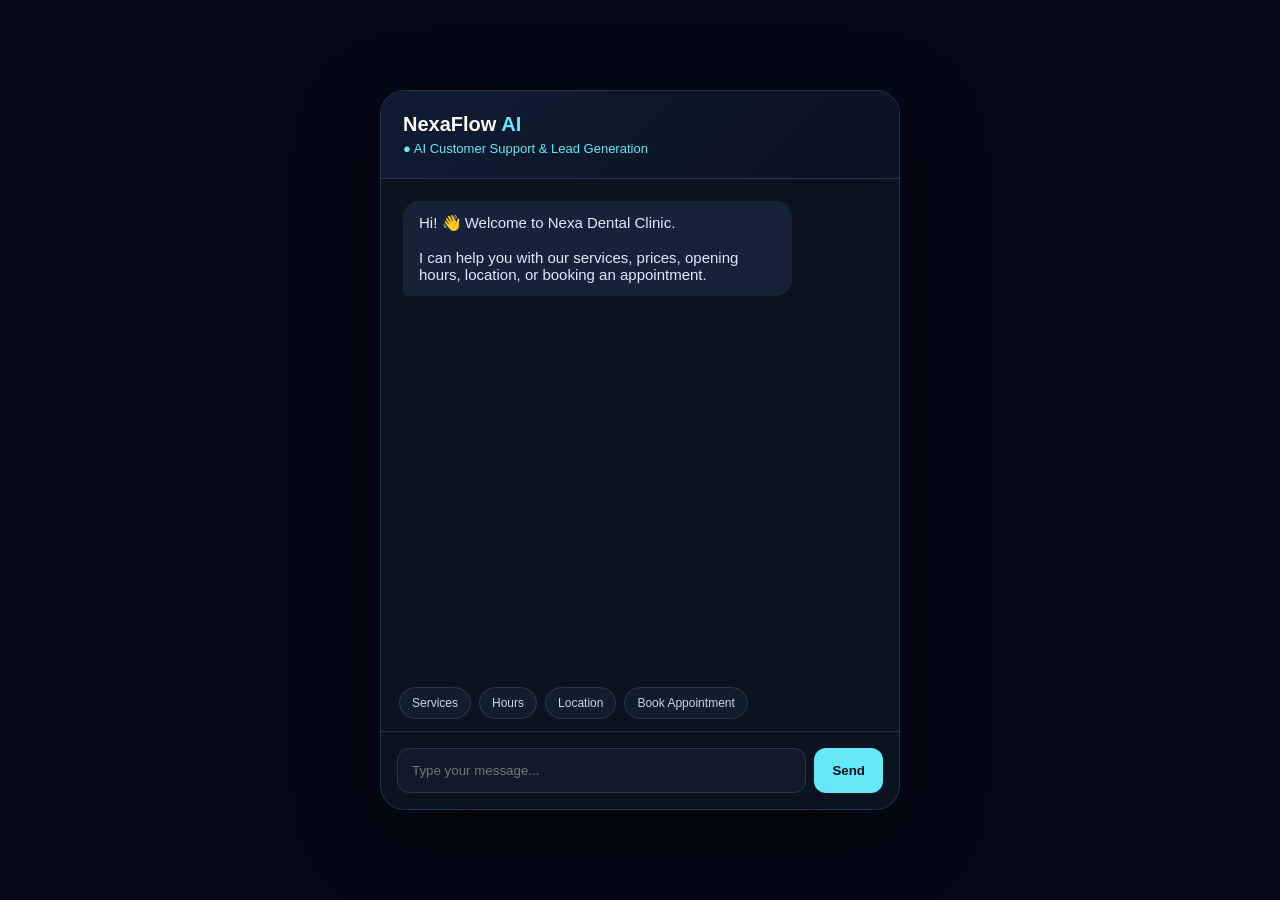
==== agent.html @ c8d6173e "Update agent.html" ====
<!DOCTYPE html>
<html lang="en">
<head>
<meta charset="UTF-8">
<meta name="viewport" content="width=device-width, initial-scale=1.0">
<title>NexaFlow AI Agent</title>
<style>
*{box-sizing:border-box}
body{
margin:0;
font-family:Arial,sans-serif;
background:#050816;
color:#fff;
min-height:100vh;
display:flex;
justify-content:center;
align-items:center;
padding:20px;
}
.chat{
width:100%;
max-width:520px;
height:720px;
background:#0b1220;
border:1px solid #243449;
border-radius:24px;
display:flex;
flex-direction:column;
overflow:hidden;
box-shadow:0 25px 80px rgba(0,0,0,.45);
}
.header{
padding:22px;
background:linear-gradient(135deg,#0f1b30,#0b1425);
border-bottom:1px solid #243449;
}
.brand{font-size:20px;font-weight:800}
.brand span{color:#67e8f9}
.status{font-size:13px;color:#67e8f9;margin-top:5px}
.messages{
flex:1;
padding:22px;
overflow-y:auto;
}
.msg{
max-width:82%;
padding:13px 16px;
border-radius:16px;
margin-bottom:12px;
font-size:15px;
}
.bot{
background:#162235;
color:#dbeafe;
border-bottom-left-radius:5px;
}
.user{
background:linear-gradient(135deg,#0891b2,#2563eb);
margin-left:auto;
border-bottom-right-radius:5px;
}
.quick{
display:flex;
gap:8px;
padding:0 18px 12px;
flex-wrap:wrap;
}
.quick button{
background:#111c2d;
color:#cbd5e1;
border:1px solid #29384d;
border-radius:20px;
padding:8px 12px;
font-size:12px;
}
.input-area{
display:flex;
gap:8px;
padding:16px;
border-top:1px solid #243449;
}
input{
flex:1;
background:#111a2a;
border:1px solid #29384d;
color:#fff;
border-radius:12px;
padding:14px;
outline:none;
}
.send{
border:0;
border-radius:12px;
padding:0 18px;
background:#67e8f9;
color:#041018;
font-weight:800;
}
.lead{
display:none;
padding:18px;
border-top:1px solid #243449;
background:#0e1828;
}
.lead h3{margin:0 0 12px}
.lead input{
width:100%;
margin-bottom:9px;
display:block;
}
.lead button{
width:100%;
padding:12px;
border:0;
border-radius:10px;
background:#67e8f9;
font-weight:800;
}
</style>
</head>

<body>

<div class="chat">

<div class="header">
<div class="brand">NexaFlow <span>AI</span></div>
<div class="status">● AI Customer Support & Lead Generation</div>
</div>

<div class="messages" id="messages">
<div class="msg bot">
Hi! 👋 Welcome to Nexa Dental Clinic.<br><br>
I can help you with our services, prices, opening hours, location, or booking an appointment.
</div>
</div>

<div class="quick">
<button onclick="quick('What services do you offer?')">Services</button>
<button onclick="quick('What are your opening hours?')">Hours</button>
<button onclick="quick('Where are you located?')">Location</button>
<button onclick="quick('I want to book an appointment')">Book Appointment</button>
</div>

<div class="input-area">
<input id="input" placeholder="Type your message..." onkeydown="if(event.key==='Enter')send()">
<button class="send" onclick="send()">Send</button>
</div>

<div class="lead" id="lead">
<h3>Book Your Appointment</h3>
<input id="name" placeholder="Full Name">
<input id="time" placeholder="Preferred Appointment Time"> 
<input id="phone" type="tel" placeholder="WhatsApp / Phone Number">
<button onclick="submitLead()">Submit Request</button>
</div>

</div>

<script>
const messages=document.getElementById("messages");

function add(text,type){
const div=document.createElement("div");
div.className="msg "+type;
div.innerHTML=text;
messages.appendChild(div);
messages.scrollTop=messages.scrollHeight;
}

function quick(text){
document.getElementById("input").value=text;
send();
}

function send(){
const input=document.getElementById("input");
const text=input.value.trim();
if(!text)return;

add(text,"user");
input.value="";

setTimeout(()=>{
let t=text.toLowerCase();
let reply="Thanks for contacting Nexa Dental Clinic. I can help with services, opening hours, location, or appointments.";

if(t.includes("service")||t.includes("offer")){
reply="We offer:<br>• Dental Checkup<br>• Cleaning<br>• Fillings<br>• Teeth Whitening";
}
else if(t.includes("hour")||t.includes("open")){
reply="We are open daily from <b>10:00 AM to 10:00 PM</b>.";
}
else if(t.includes("location")||t.includes("where")){
reply="We are located in <b>Karachi, Pakistan</b>.";
}
else if(t.includes("book")||t.includes("appointment")||t.includes("cleaning")||t.includes("whitening")||t.includes("filling")){
reply="Absolutely! I can help you book an appointment. Please enter your details below.";
document.getElementById("lead").style.display="block";
}

add(reply,"bot");
},500);
}

function submitLead(){
const name=document.getElementById("name").value.trim();
const phone=document.getElementById("phone").value.trim();
const time=document.getElementById("time").value.trim();

if(!name||!phone||!time){
alert("Please complete all fields.");
return;
}

const message =
"New Appointment Lead - Nexa Dental Clinic%0A%0A" +
"Name: " + encodeURIComponent(name) + "%0A" +
"Phone: " + encodeURIComponent(phone) + "%0A" +
"Preferred Time: " + encodeURIComponent(time);

add("Thank you, <b>"+name+"</b>! Your appointment request is ready to send to our team.","bot");

document.getElementById("lead").innerHTML =
"<h3>Lead Ready ✅</h3>" +
"<p style='color:#94a3b8;margin-bottom:12px'>Tap below to send this lead via WhatsApp.</p>" +
"<a href='https://wa.me/?text="+message+"' target='_blank' style='display:block;text-align:center;padding:13px;background:#67e8f9;color:#041018;border-radius:10px;text-decoration:none;font-weight:800'>Send Lead on WhatsApp →</a>";
}
</script>

</body>
</html>
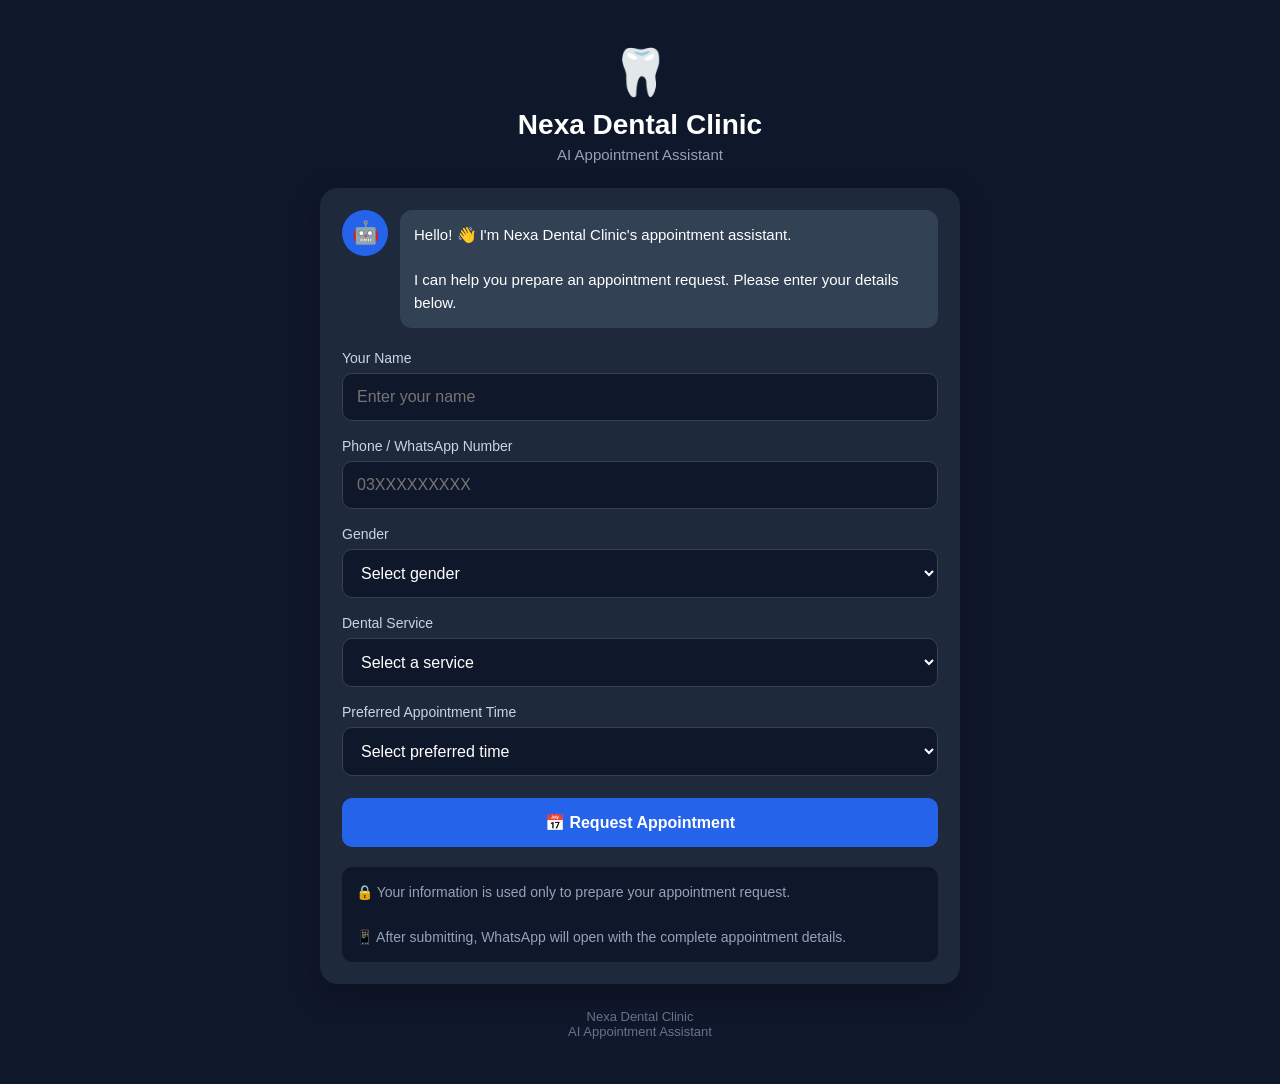
==== commit 61341586: "Update agent.html" ====
--- a/agent.html
+++ b/agent.html
@@ -1,232 +1,609 @@
 <!DOCTYPE html>
 <html lang="en">
 <head>
+
 <meta charset="UTF-8">
-<meta name="viewport" content="width=device-width, initial-scale=1.0">
-<title>NexaFlow AI Agent</title>
+
+<meta name="viewport"
+      content="width=device-width, initial-scale=1.0">
+
+<title>Nexa Dental Clinic - Appointment Agent</title>
+
 <style>
-*{box-sizing:border-box}
-body{
-margin:0;
-font-family:Arial,sans-serif;
-background:#050816;
-color:#fff;
-min-height:100vh;
-display:flex;
-justify-content:center;
-align-items:center;
-padding:20px;
-}
-.chat{
-width:100%;
-max-width:520px;
-height:720px;
-background:#0b1220;
-border:1px solid #243449;
-border-radius:24px;
-display:flex;
-flex-direction:column;
-overflow:hidden;
-box-shadow:0 25px 80px rgba(0,0,0,.45);
-}
-.header{
-padding:22px;
-background:linear-gradient(135deg,#0f1b30,#0b1425);
-border-bottom:1px solid #243449;
-}
-.brand{font-size:20px;font-weight:800}
-.brand span{color:#67e8f9}
-.status{font-size:13px;color:#67e8f9;margin-top:5px}
-.messages{
-flex:1;
-padding:22px;
-overflow-y:auto;
-}
-.msg{
-max-width:82%;
-padding:13px 16px;
-border-radius:16px;
-margin-bottom:12px;
-font-size:15px;
-}
-.bot{
-background:#162235;
-color:#dbeafe;
-border-bottom-left-radius:5px;
-}
-.user{
-background:linear-gradient(135deg,#0891b2,#2563eb);
-margin-left:auto;
-border-bottom-right-radius:5px;
-}
-.quick{
-display:flex;
-gap:8px;
-padding:0 18px 12px;
-flex-wrap:wrap;
-}
-.quick button{
-background:#111c2d;
-color:#cbd5e1;
-border:1px solid #29384d;
-border-radius:20px;
-padding:8px 12px;
-font-size:12px;
-}
-.input-area{
-display:flex;
-gap:8px;
-padding:16px;
-border-top:1px solid #243449;
-}
-input{
-flex:1;
-background:#111a2a;
-border:1px solid #29384d;
-color:#fff;
-border-radius:12px;
-padding:14px;
-outline:none;
-}
-.send{
-border:0;
-border-radius:12px;
-padding:0 18px;
-background:#67e8f9;
-color:#041018;
-font-weight:800;
-}
-.lead{
-display:none;
-padding:18px;
-border-top:1px solid #243449;
-background:#0e1828;
-}
-.lead h3{margin:0 0 12px}
-.lead input{
-width:100%;
-margin-bottom:9px;
-display:block;
-}
-.lead button{
-width:100%;
-padding:12px;
-border:0;
-border-radius:10px;
-background:#67e8f9;
-font-weight:800;
-}
+
+* {
+    box-sizing: border-box;
+}
+
+body {
+    margin: 0;
+    font-family: Arial, Helvetica, sans-serif;
+    background: #0f172a;
+    color: #ffffff;
+}
+
+.container {
+    width: 100%;
+    max-width: 680px;
+    margin: auto;
+    padding: 20px;
+}
+
+/* HEADER */
+
+.header {
+    text-align: center;
+    padding: 25px 10px;
+}
+
+.logo {
+    font-size: 46px;
+}
+
+.header h1 {
+    margin: 10px 0 5px;
+    font-size: 28px;
+}
+
+.subtitle {
+    color: #94a3b8;
+    font-size: 15px;
+}
+
+/* MAIN CARD */
+
+.card {
+    background: #1e293b;
+    border-radius: 18px;
+    padding: 22px;
+    box-shadow: 0 10px 30px rgba(0,0,0,0.25);
+}
+
+/* BOT */
+
+.bot {
+    display: flex;
+    gap: 12px;
+    margin-bottom: 22px;
+}
+
+.bot-icon {
+    width: 46px;
+    height: 46px;
+    min-width: 46px;
+    border-radius: 50%;
+    background: #2563eb;
+    display: flex;
+    align-items: center;
+    justify-content: center;
+    font-size: 22px;
+}
+
+.bot-message {
+    background: #334155;
+    padding: 14px;
+    border-radius: 12px;
+    line-height: 1.5;
+    font-size: 15px;
+}
+
+/* FORM */
+
+label {
+    display: block;
+    margin-top: 17px;
+    margin-bottom: 7px;
+    color: #cbd5e1;
+    font-size: 14px;
+}
+
+input,
+select {
+    width: 100%;
+    padding: 14px;
+    border: 1px solid #334155;
+    border-radius: 10px;
+    background: #0f172a;
+    color: #ffffff;
+    font-size: 16px;
+    outline: none;
+}
+
+input:focus,
+select:focus {
+    border-color: #2563eb;
+}
+
+/* SUBMIT BUTTON */
+
+button {
+    width: 100%;
+    margin-top: 22px;
+    padding: 15px;
+    border: none;
+    border-radius: 10px;
+    background: #2563eb;
+    color: white;
+    font-size: 16px;
+    font-weight: bold;
+    cursor: pointer;
+}
+
+button:hover {
+    opacity: 0.9;
+}
+
+/* RED ERROR PORTION */
+
+.error-box {
+    display: none;
+    margin-top: 15px;
+    padding: 14px;
+    border-radius: 10px;
+    background: #7f1d1d;
+    border: 1px solid #ef4444;
+    color: #fecaca;
+    font-size: 14px;
+    line-height: 1.5;
+}
+
+/* SUCCESS */
+
+.success {
+    display: none;
+    margin-top: 20px;
+    padding: 18px;
+    border-radius: 12px;
+    background: #064e3b;
+    border: 1px solid #10b981;
+}
+
+.success h3 {
+    margin-top: 0;
+}
+
+/* WHATSAPP */
+
+.whatsapp {
+    display: block;
+    text-align: center;
+    margin-top: 15px;
+    padding: 15px;
+    border-radius: 10px;
+    background: #25D366;
+    color: white;
+    text-decoration: none;
+    font-weight: bold;
+}
+
+.whatsapp:hover {
+    opacity: 0.9;
+}
+
+/* INFO */
+
+.info {
+    margin-top: 20px;
+    padding: 14px;
+    border-radius: 10px;
+    background: #0f172a;
+    color: #94a3b8;
+    font-size: 14px;
+    line-height: 1.6;
+}
+
+/* FOOTER */
+
+.footer {
+    text-align: center;
+    color: #64748b;
+    font-size: 13px;
+    padding: 25px 0;
+}
+
 </style>
+
 </head>
 
+
 <body>
 
-<div class="chat">
-
-<div class="header">
-<div class="brand">NexaFlow <span>AI</span></div>
-<div class="status">● AI Customer Support & Lead Generation</div>
+
+<div class="container">
+
+
+    <!-- HEADER -->
+
+    <div class="header">
+
+        <div class="logo">
+            🦷
+        </div>
+
+        <h1>
+            Nexa Dental Clinic
+        </h1>
+
+        <div class="subtitle">
+            AI Appointment Assistant
+        </div>
+
+    </div>
+
+
+    <!-- MAIN CARD -->
+
+    <div class="card">
+
+
+        <!-- AI MESSAGE -->
+
+        <div class="bot">
+
+            <div class="bot-icon">
+                🤖
+            </div>
+
+            <div class="bot-message">
+
+                Hello! 👋 I'm Nexa Dental Clinic's
+                appointment assistant.
+
+                <br><br>
+
+                I can help you prepare an appointment
+                request. Please enter your details below.
+
+            </div>
+
+        </div>
+
+
+        <!-- NAME -->
+
+        <label for="name">
+            Your Name
+        </label>
+
+        <input
+            id="name"
+            type="text"
+            placeholder="Enter your name"
+        >
+
+
+        <!-- PHONE -->
+
+        <label for="phone">
+            Phone / WhatsApp Number
+        </label>
+
+        <input
+            id="phone"
+            type="tel"
+            placeholder="03XXXXXXXXX"
+        >
+
+
+        <!-- GENDER -->
+
+        <label for="gender">
+            Gender
+        </label>
+
+        <select id="gender">
+
+            <option value="">
+                Select gender
+            </option>
+
+            <option value="Male">
+                Male
+            </option>
+
+            <option value="Female">
+                Female
+            </option>
+
+            <option value="Prefer not to say">
+                Prefer not to say
+            </option>
+
+        </select>
+
+
+        <!-- SERVICE -->
+
+        <label for="service">
+            Dental Service
+        </label>
+
+        <select id="service">
+
+            <option value="">
+                Select a service
+            </option>
+
+            <option value="Dental Checkup">
+                Dental Checkup
+            </option>
+
+            <option value="Teeth Cleaning">
+                Teeth Cleaning
+            </option>
+
+            <option value="Tooth Pain">
+                Tooth Pain
+            </option>
+
+            <option value="Dental Filling">
+                Dental Filling
+            </option>
+
+            <option value="Root Canal">
+                Root Canal
+            </option>
+
+            <option value="Teeth Whitening">
+                Teeth Whitening
+            </option>
+
+            <option value="Other">
+                Other
+            </option>
+
+        </select>
+
+
+        <!-- TIME -->
+
+        <label for="time">
+            Preferred Appointment Time
+        </label>
+
+        <select id="time">
+
+            <option value="">
+                Select preferred time
+            </option>
+
+            <option value="Morning">
+                Morning
+            </option>
+
+            <option value="Afternoon">
+                Afternoon
+            </option>
+
+            <option value="Evening">
+                Evening
+            </option>
+
+        </select>
+
+
+        <!-- SUBMIT -->
+
+        <button onclick="submitLead()">
+
+            📅 Request Appointment
+
+        </button>
+
+
+        <!-- RED ERROR -->
+
+        <div id="errorBox" class="error-box">
+
+            ⚠️ Please complete all required fields
+            before submitting your appointment request.
+
+        </div>
+
+
+        <!-- SUCCESS -->
+
+        <div id="lead" class="success">
+
+        </div>
+
+
+        <!-- INFO -->
+
+        <div class="info">
+
+            🔒 Your information is used only to prepare
+            your appointment request.
+
+            <br><br>
+
+            📱 After submitting, WhatsApp will open
+            with the complete appointment details.
+
+        </div>
+
+
+    </div>
+
+
+    <!-- FOOTER -->
+
+    <div class="footer">
+
+        Nexa Dental Clinic
+        <br>
+        AI Appointment Assistant
+
+    </div>
+
+
 </div>
 
-<div class="messages" id="messages">
-<div class="msg bot">
-Hi! 👋 Welcome to Nexa Dental Clinic.<br><br>
-I can help you with our services, prices, opening hours, location, or booking an appointment.
-</div>
-</div>
-
-<div class="quick">
-<button onclick="quick('What services do you offer?')">Services</button>
-<button onclick="quick('What are your opening hours?')">Hours</button>
-<button onclick="quick('Where are you located?')">Location</button>
-<button onclick="quick('I want to book an appointment')">Book Appointment</button>
-</div>
-
-<div class="input-area">
-<input id="input" placeholder="Type your message..." onkeydown="if(event.key==='Enter')send()">
-<button class="send" onclick="send()">Send</button>
-</div>
-
-<div class="lead" id="lead">
-<h3>Book Your Appointment</h3>
-<input id="name" placeholder="Full Name">
-<input id="time" placeholder="Preferred Appointment Time"> 
-<input id="phone" type="tel" placeholder="WhatsApp / Phone Number">
-<button onclick="submitLead()">Submit Request</button>
-</div>
-
-</div>
+
 
 <script>
-const messages=document.getElementById("messages");
-
-function add(text,type){
-const div=document.createElement("div");
-div.className="msg "+type;
-div.innerHTML=text;
-messages.appendChild(div);
-messages.scrollTop=messages.scrollHeight;
-}
-
-function quick(text){
-document.getElementById("input").value=text;
-send();
-}
-
-function send(){
-const input=document.getElementById("input");
-const text=input.value.trim();
-if(!text)return;
-
-add(text,"user");
-input.value="";
-
-setTimeout(()=>{
-let t=text.toLowerCase();
-let reply="Thanks for contacting Nexa Dental Clinic. I can help with services, opening hours, location, or appointments.";
-
-if(t.includes("service")||t.includes("offer")){
-reply="We offer:<br>• Dental Checkup<br>• Cleaning<br>• Fillings<br>• Teeth Whitening";
-}
-else if(t.includes("hour")||t.includes("open")){
-reply="We are open daily from <b>10:00 AM to 10:00 PM</b>.";
-}
-else if(t.includes("location")||t.includes("where")){
-reply="We are located in <b>Karachi, Pakistan</b>.";
-}
-else if(t.includes("book")||t.includes("appointment")||t.includes("cleaning")||t.includes("whitening")||t.includes("filling")){
-reply="Absolutely! I can help you book an appointment. Please enter your details below.";
-document.getElementById("lead").style.display="block";
-}
-
-add(reply,"bot");
-},500);
-}
-
-function submitLead(){
-const name=document.getElementById("name").value.trim();
-const phone=document.getElementById("phone").value.trim();
-const time=document.getElementById("time").value.trim();
-
-if(!name||!phone||!time){
-alert("Please complete all fields.");
-return;
-}
-
-const message =
-"New Appointment Lead - Nexa Dental Clinic%0A%0A" +
-"Name: " + encodeURIComponent(name) + "%0A" +
-"Phone: " + encodeURIComponent(phone) + "%0A" +
-"Preferred Time: " + encodeURIComponent(time);
-
-add("Thank you, <b>"+name+"</b>! Your appointment request is ready to send to our team.","bot");
-
-document.getElementById("lead").innerHTML =
-"<h3>Lead Ready ✅</h3>" +
-"<p style='color:#94a3b8;margin-bottom:12px'>Tap below to send this lead via WhatsApp.</p>" +
-"<a href='https://wa.me/?text="+message+"' target='_blank' style='display:block;text-align:center;padding:13px;background:#67e8f9;color:#041018;border-radius:10px;text-decoration:none;font-weight:800'>Send Lead on WhatsApp →</a>";
-}
+
+
+/* =========================================
+   NEXA DENTAL CLINIC APPOINTMENT AGENT
+   ========================================= */
+
+
+/* WhatsApp destination number */
+
+const WHATSAPP_NUMBER = "923346601267";
+
+
+/* =========================================
+   SUBMIT APPOINTMENT
+   ========================================= */
+
+function submitLead() {
+
+
+    /* Get form values */
+
+    const name =
+        document.getElementById("name").value.trim();
+
+
+    const phone =
+        document.getElementById("phone").value.trim();
+
+
+    const gender =
+        document.getElementById("gender").value;
+
+
+    const service =
+        document.getElementById("service").value;
+
+
+    const time =
+        document.getElementById("time").value;
+
+
+    /* Get message boxes */
+
+    const errorBox =
+        document.getElementById("errorBox");
+
+
+    const lead =
+        document.getElementById("lead");
+
+
+    /* Hide previous messages */
+
+    errorBox.style.display = "none";
+
+    lead.style.display = "none";
+
+
+    /* =====================================
+       VALIDATION
+       ===================================== */
+
+    if (
+        name === "" ||
+        phone === "" ||
+        gender === "" ||
+        service === "" ||
+        time === ""
+    ) {
+
+        errorBox.style.display = "block";
+
+        return;
+
+    }
+
+
+    /* =====================================
+       CREATE WHATSAPP MESSAGE
+       ===================================== */
+
+    const message =
+`New Appointment Lead - Nexa Dental Clinic
+
+Name: ${name}
+
+Phone: ${phone}
+
+Gender: ${gender}
+
+Dental Service: ${service}
+
+Preferred Time: ${time}
+
+Please contact the patient to confirm the appointment.`;
+
+
+    /* =====================================
+       CREATE WHATSAPP URL
+       ===================================== */
+
+    const whatsappURL =
+        "https://wa.me/" +
+        WHATSAPP_NUMBER +
+        "?text=" +
+        encodeURIComponent(message);
+
+
+    /* =====================================
+       SHOW SUCCESS
+       ===================================== */
+
+    lead.style.display = "block";
+
+
+    lead.innerHTML =
+
+        "<h3>Lead Ready ✅</h3>" +
+
+        "<p>" +
+        "Thank you, <strong>" +
+        escapeHTML(name) +
+        "</strong>!" +
+        "</p>" +
+
+        "<p>" +
+        "Your appointment request has been prepared." +
+        "</p>" +
+
+        "<a " +
+        "class='whatsapp' " +
+        "href='" +
+        whatsappURL +
+        "' " +
+        "target='_blank'>" +
+
+        "💬 Send Appointment on WhatsApp" +
+
+        "</a>";
+
+}
+
+
+/* =========================================
+   SECURITY HELPER
+   ========================================= */
+
+function escapeHTML(text) {
+
+    const div =
+        document.createElement("div");
+
+    div.textContent = text;
+
+    return div.innerHTML;
+
+}
+
+
 </script>
 
+
 </body>
+
 </html>
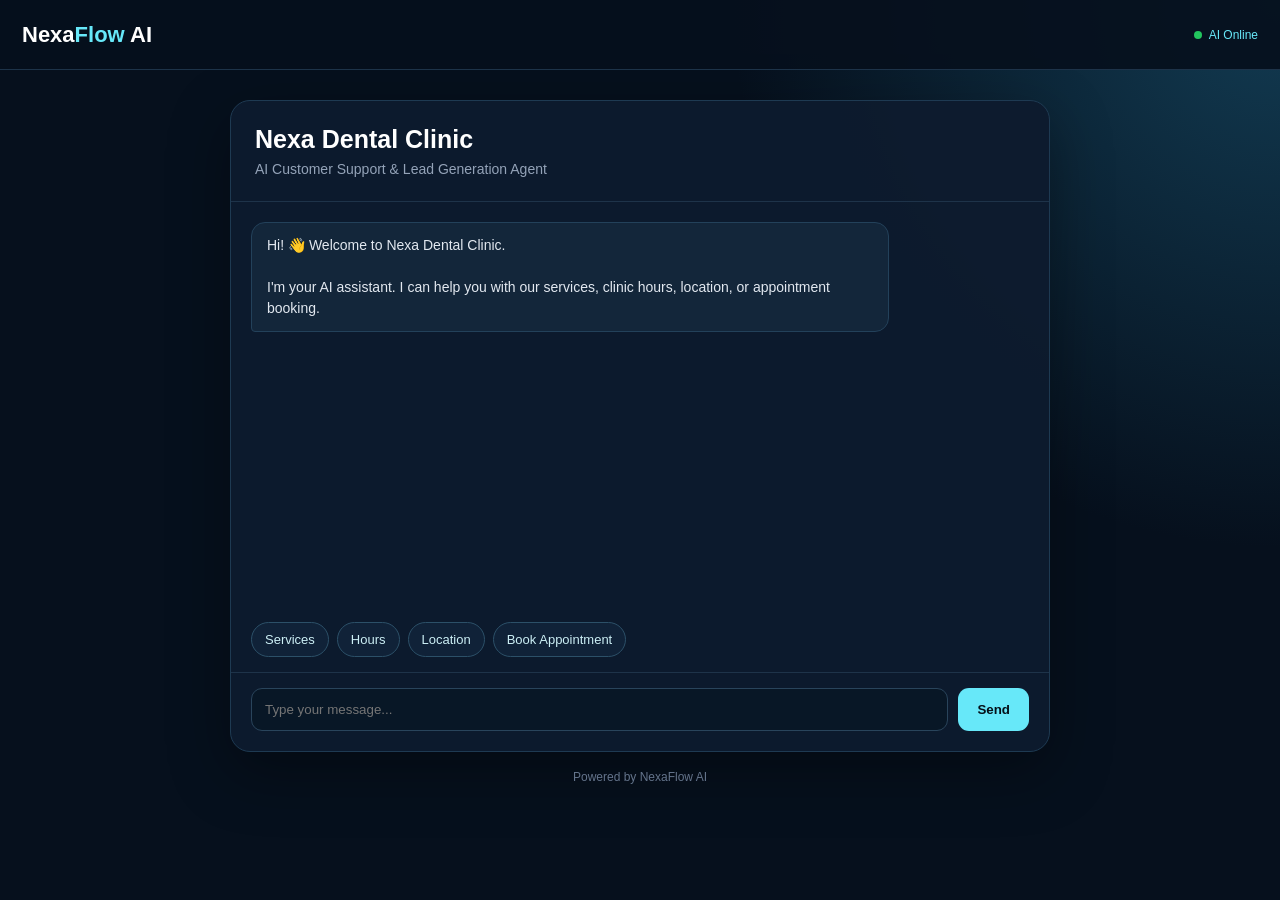
==== commit be44918d: "Update agent.html" ====
--- a/agent.html
+++ b/agent.html
@@ -1,609 +1,714 @@
 <!DOCTYPE html>
 <html lang="en">
 <head>
-
 <meta charset="UTF-8">
-
-<meta name="viewport"
-      content="width=device-width, initial-scale=1.0">
-
-<title>Nexa Dental Clinic - Appointment Agent</title>
+<meta name="viewport" content="width=device-width, initial-scale=1.0">
+
+<title>NexaFlow AI — Customer Agent</title>
 
 <style>
-
-* {
-    box-sizing: border-box;
-}
-
-body {
-    margin: 0;
-    font-family: Arial, Helvetica, sans-serif;
-    background: #0f172a;
-    color: #ffffff;
-}
-
-.container {
-    width: 100%;
-    max-width: 680px;
-    margin: auto;
-    padding: 20px;
-}
-
-/* HEADER */
-
-.header {
-    text-align: center;
-    padding: 25px 10px;
-}
-
-.logo {
-    font-size: 46px;
-}
-
-.header h1 {
-    margin: 10px 0 5px;
-    font-size: 28px;
-}
-
-.subtitle {
-    color: #94a3b8;
-    font-size: 15px;
-}
-
-/* MAIN CARD */
-
-.card {
-    background: #1e293b;
-    border-radius: 18px;
-    padding: 22px;
-    box-shadow: 0 10px 30px rgba(0,0,0,0.25);
-}
-
-/* BOT */
-
-.bot {
-    display: flex;
-    gap: 12px;
-    margin-bottom: 22px;
-}
-
-.bot-icon {
-    width: 46px;
-    height: 46px;
-    min-width: 46px;
-    border-radius: 50%;
-    background: #2563eb;
-    display: flex;
-    align-items: center;
-    justify-content: center;
-    font-size: 22px;
-}
-
-.bot-message {
-    background: #334155;
-    padding: 14px;
-    border-radius: 12px;
-    line-height: 1.5;
-    font-size: 15px;
-}
-
-/* FORM */
-
-label {
-    display: block;
-    margin-top: 17px;
-    margin-bottom: 7px;
-    color: #cbd5e1;
-    font-size: 14px;
-}
-
-input,
-select {
-    width: 100%;
-    padding: 14px;
-    border: 1px solid #334155;
-    border-radius: 10px;
-    background: #0f172a;
-    color: #ffffff;
-    font-size: 16px;
-    outline: none;
-}
-
-input:focus,
-select:focus {
-    border-color: #2563eb;
-}
-
-/* SUBMIT BUTTON */
-
-button {
-    width: 100%;
-    margin-top: 22px;
-    padding: 15px;
-    border: none;
-    border-radius: 10px;
-    background: #2563eb;
-    color: white;
-    font-size: 16px;
-    font-weight: bold;
-    cursor: pointer;
-}
-
-button:hover {
-    opacity: 0.9;
-}
-
-/* RED ERROR PORTION */
-
-.error-box {
-    display: none;
-    margin-top: 15px;
-    padding: 14px;
-    border-radius: 10px;
-    background: #7f1d1d;
-    border: 1px solid #ef4444;
-    color: #fecaca;
-    font-size: 14px;
-    line-height: 1.5;
-}
-
-/* SUCCESS */
-
-.success {
-    display: none;
-    margin-top: 20px;
-    padding: 18px;
-    border-radius: 12px;
-    background: #064e3b;
-    border: 1px solid #10b981;
-}
-
-.success h3 {
-    margin-top: 0;
-}
-
-/* WHATSAPP */
-
-.whatsapp {
-    display: block;
-    text-align: center;
-    margin-top: 15px;
-    padding: 15px;
-    border-radius: 10px;
-    background: #25D366;
-    color: white;
-    text-decoration: none;
-    font-weight: bold;
-}
-
-.whatsapp:hover {
-    opacity: 0.9;
-}
-
-/* INFO */
-
-.info {
-    margin-top: 20px;
-    padding: 14px;
-    border-radius: 10px;
-    background: #0f172a;
-    color: #94a3b8;
-    font-size: 14px;
-    line-height: 1.6;
-}
-
-/* FOOTER */
-
-.footer {
-    text-align: center;
-    color: #64748b;
-    font-size: 13px;
-    padding: 25px 0;
-}
-
+*{
+    box-sizing:border-box;
+}
+
+body{
+    margin:0;
+    font-family:Arial,Helvetica,sans-serif;
+    background:
+        radial-gradient(circle at top right,#123b52 0,transparent 35%),
+        #06101d;
+    color:#fff;
+    min-height:100vh;
+}
+
+header{
+    height:70px;
+    display:flex;
+    align-items:center;
+    justify-content:space-between;
+    padding:0 22px;
+    background:rgba(6,16,29,.92);
+    border-bottom:1px solid #1d3349;
+    position:sticky;
+    top:0;
+    z-index:10;
+}
+
+.logo{
+    font-size:22px;
+    font-weight:800;
+}
+
+.logo span{
+    color:#67e8f9;
+}
+
+.status{
+    font-size:12px;
+    color:#67e8f9;
+    display:flex;
+    align-items:center;
+    gap:7px;
+}
+
+.dot{
+    width:8px;
+    height:8px;
+    background:#22c55e;
+    border-radius:50%;
+}
+
+.wrapper{
+    max-width:850px;
+    margin:30px auto;
+    padding:0 15px;
+}
+
+.agent-card{
+    background:rgba(13,27,46,.94);
+    border:1px solid #1e3a52;
+    border-radius:20px;
+    overflow:hidden;
+    box-shadow:0 20px 60px rgba(0,0,0,.35);
+}
+
+.agent-top{
+    padding:24px;
+    border-bottom:1px solid #1e3349;
+}
+
+.agent-top h1{
+    margin:0 0 7px;
+    font-size:25px;
+}
+
+.agent-top p{
+    margin:0;
+    color:#94a3b8;
+    font-size:14px;
+}
+
+.chat{
+    height:420px;
+    overflow-y:auto;
+    padding:20px;
+}
+
+.message{
+    max-width:82%;
+    padding:12px 15px;
+    margin-bottom:13px;
+    border-radius:14px;
+    line-height:1.5;
+    font-size:14px;
+}
+
+.bot{
+    background:#13263a;
+    border:1px solid #23415a;
+    color:#e2e8f0;
+    border-bottom-left-radius:4px;
+}
+
+.user{
+    background:#67e8f9;
+    color:#041018;
+    margin-left:auto;
+    border-bottom-right-radius:4px;
+    font-weight:600;
+}
+
+.quick{
+    display:flex;
+    flex-wrap:wrap;
+    gap:8px;
+    padding:0 20px 15px;
+}
+
+.quick button{
+    border:1px solid #2c5068;
+    background:#102238;
+    color:#cceff5;
+    padding:9px 13px;
+    border-radius:20px;
+    cursor:pointer;
+    font-size:13px;
+}
+
+.quick button:hover{
+    background:#17324b;
+}
+
+.input-area{
+    display:flex;
+    gap:10px;
+    padding:15px 20px 20px;
+    border-top:1px solid #1e3349;
+}
+
+.input-area input{
+    flex:1;
+    background:#081726;
+    border:1px solid #29445b;
+    color:#fff;
+    padding:13px;
+    border-radius:11px;
+    outline:none;
+}
+
+.input-area input:focus{
+    border-color:#67e8f9;
+}
+
+.send{
+    background:#67e8f9;
+    color:#041018;
+    border:none;
+    padding:0 19px;
+    border-radius:11px;
+    font-weight:800;
+    cursor:pointer;
+}
+
+.lead{
+    display:none;
+    margin:0 20px 20px;
+    padding:20px;
+    background:#0a1929;
+    border:1px solid #29445b;
+    border-radius:15px;
+}
+
+.lead h3{
+    margin:0 0 15px;
+    color:#67e8f9;
+}
+
+.field{
+    margin-bottom:12px;
+}
+
+.field label{
+    display:block;
+    margin-bottom:6px;
+    font-size:12px;
+    color:#94a3b8;
+}
+
+.field input{
+    width:100%;
+    padding:12px;
+    background:#071522;
+    border:1px solid #29445b;
+    border-radius:9px;
+    color:#fff;
+    outline:none;
+}
+
+.book-btn{
+    width:100%;
+    padding:13px;
+    border:none;
+    border-radius:10px;
+    background:#67e8f9;
+    color:#041018;
+    font-weight:800;
+    cursor:pointer;
+    margin-top:4px;
+}
+
+.whatsapp-btn{
+    display:block;
+    text-align:center;
+    padding:13px;
+    background:#25d366;
+    color:#06130b;
+    border-radius:10px;
+    text-decoration:none;
+    font-weight:800;
+    margin-top:10px;
+}
+
+.footer{
+    text-align:center;
+    padding:18px;
+    color:#64748b;
+    font-size:12px;
+}
+
+@media(max-width:600px){
+    header{
+        padding:0 15px;
+    }
+
+    .logo{
+        font-size:19px;
+    }
+
+    .wrapper{
+        margin:15px auto;
+        padding:0 10px;
+    }
+
+    .agent-top{
+        padding:20px;
+    }
+
+    .chat{
+        height:390px;
+    }
+
+    .message{
+        max-width:90%;
+    }
+
+    .input-area{
+        padding:12px;
+    }
+
+    .send{
+        padding:0 15px;
+    }
+}
 </style>
-
 </head>
 
-
 <body>
 
-
-<div class="container">
-
-
-    <!-- HEADER -->
-
-    <div class="header">
-
-        <div class="logo">
-            🦷
-        </div>
-
-        <h1>
-            Nexa Dental Clinic
-        </h1>
-
-        <div class="subtitle">
-            AI Appointment Assistant
-        </div>
-
+<header>
+    <div class="logo">Nexa<span>Flow</span> AI</div>
+
+    <div class="status">
+        <span class="dot"></span>
+        AI Online
     </div>
-
-
-    <!-- MAIN CARD -->
-
-    <div class="card">
-
-
-        <!-- AI MESSAGE -->
-
-        <div class="bot">
-
-            <div class="bot-icon">
-                🤖
-            </div>
-
-            <div class="bot-message">
-
-                Hello! 👋 I'm Nexa Dental Clinic's
-                appointment assistant.
-
-                <br><br>
-
-                I can help you prepare an appointment
-                request. Please enter your details below.
-
-            </div>
-
-        </div>
-
-
-        <!-- NAME -->
-
-        <label for="name">
-            Your Name
-        </label>
-
-        <input
-            id="name"
-            type="text"
-            placeholder="Enter your name"
-        >
-
-
-        <!-- PHONE -->
-
-        <label for="phone">
-            Phone / WhatsApp Number
-        </label>
-
-        <input
-            id="phone"
-            type="tel"
-            placeholder="03XXXXXXXXX"
-        >
-
-
-        <!-- GENDER -->
-
-        <label for="gender">
-            Gender
-        </label>
-
-        <select id="gender">
-
-            <option value="">
-                Select gender
-            </option>
-
-            <option value="Male">
-                Male
-            </option>
-
-            <option value="Female">
-                Female
-            </option>
-
-            <option value="Prefer not to say">
-                Prefer not to say
-            </option>
-
-        </select>
-
-
-        <!-- SERVICE -->
-
-        <label for="service">
-            Dental Service
-        </label>
-
-        <select id="service">
-
-            <option value="">
-                Select a service
-            </option>
-
-            <option value="Dental Checkup">
-                Dental Checkup
-            </option>
-
-            <option value="Teeth Cleaning">
-                Teeth Cleaning
-            </option>
-
-            <option value="Tooth Pain">
-                Tooth Pain
-            </option>
-
-            <option value="Dental Filling">
-                Dental Filling
-            </option>
-
-            <option value="Root Canal">
-                Root Canal
-            </option>
-
-            <option value="Teeth Whitening">
-                Teeth Whitening
-            </option>
-
-            <option value="Other">
-                Other
-            </option>
-
-        </select>
-
-
-        <!-- TIME -->
-
-        <label for="time">
-            Preferred Appointment Time
-        </label>
-
-        <select id="time">
-
-            <option value="">
-                Select preferred time
-            </option>
-
-            <option value="Morning">
-                Morning
-            </option>
-
-            <option value="Afternoon">
-                Afternoon
-            </option>
-
-            <option value="Evening">
-                Evening
-            </option>
-
-        </select>
-
-
-        <!-- SUBMIT -->
-
-        <button onclick="submitLead()">
-
-            📅 Request Appointment
-
-        </button>
-
-
-        <!-- RED ERROR -->
-
-        <div id="errorBox" class="error-box">
-
-            ⚠️ Please complete all required fields
-            before submitting your appointment request.
-
-        </div>
-
-
-        <!-- SUCCESS -->
-
-        <div id="lead" class="success">
-
-        </div>
-
-
-        <!-- INFO -->
-
-        <div class="info">
-
-            🔒 Your information is used only to prepare
-            your appointment request.
-
-            <br><br>
-
-            📱 After submitting, WhatsApp will open
-            with the complete appointment details.
-
-        </div>
-
-
-    </div>
-
-
-    <!-- FOOTER -->
-
-    <div class="footer">
-
-        Nexa Dental Clinic
-        <br>
-        AI Appointment Assistant
-
-    </div>
-
-
-</div>
-
-
+</header>
+
+<div class="wrapper">
+
+<div class="agent-card">
+
+<div class="agent-top">
+    <h1>Nexa Dental Clinic</h1>
+    <p>AI Customer Support & Lead Generation Agent</p>
+</div>
+
+<div class="chat" id="chat">
+
+<div class="message bot">
+    Hi! 👋 Welcome to Nexa Dental Clinic.<br><br>
+    I'm your AI assistant. I can help you with our services,
+    clinic hours, location, or appointment booking.
+</div>
+
+</div>
+
+<div class="quick">
+
+<button onclick="quickReply('services')">Services</button>
+<button onclick="quickReply('hours')">Hours</button>
+<button onclick="quickReply('location')">Location</button>
+<button onclick="quickReply('book')">Book Appointment</button>
+
+</div>
+
+<div class="input-area">
+
+<input
+    id="userInput"
+    type="text"
+    placeholder="Type your message..."
+    onkeydown="if(event.key==='Enter') sendMessage()"
+>
+
+<button class="send" onclick="sendMessage()">Send</button>
+
+</div>
+
+<div class="lead" id="lead">
+
+<h3>Book Your Appointment</h3>
+
+<div class="field">
+<label>Full Name</label>
+<input id="name" type="text" placeholder="Your full name">
+</div>
+
+<div class="field">
+<label>WhatsApp / Phone Number</label>
+<input id="phone" type="tel" placeholder="WhatsApp / Phone Number">
+</div>
+
+<div class="field">
+<label>Preferred Appointment Time</label>
+<input id="time" type="text" placeholder="e.g. Tomorrow 5 PM">
+</div>
+
+<button class="book-btn" onclick="submitLead()">
+    Submit Appointment Request
+</button>
+
+</div>
+
+</div>
+
+<div class="footer">
+    Powered by NexaFlow AI
+</div>
+
+</div>
 
 <script>
 
-
-/* =========================================
-   NEXA DENTAL CLINIC APPOINTMENT AGENT
-   ========================================= */
-
-
-/* WhatsApp destination number */
-
-const WHATSAPP_NUMBER = "923346601267";
-
-
-/* =========================================
-   SUBMIT APPOINTMENT
-   ========================================= */
-
-function submitLead() {
-
-
-    /* Get form values */
+/* =========================
+   SUPABASE CONFIGURATION
+========================= */
+
+const SUPABASE_URL =
+"https://yejjedfoaueslbccqvdp.supabase.co";
+
+const SUPABASE_KEY =
+"sb_publishable_kgBAGamF48DsEqcbGS9rmA_Z9MM3WiJ";
+
+/* Business WhatsApp number */
+const BUSINESS_WHATSAPP =
+"923346601267";
+
+
+/* =========================
+   CHAT FUNCTIONS
+========================= */
+
+function add(text,type){
+
+    const chat =
+        document.getElementById("chat");
+
+    const div =
+        document.createElement("div");
+
+    div.className =
+        "message " + type;
+
+    div.innerHTML =
+        text;
+
+    chat.appendChild(div);
+
+    chat.scrollTop =
+        chat.scrollHeight;
+}
+
+
+function quickReply(type){
+
+    if(type==="services"){
+
+        add("What services do you offer?","user");
+
+        setTimeout(function(){
+
+            add(
+                "<b>Our Services</b><br><br>" +
+                "🦷 Dental Checkup<br>" +
+                "🧼 Dental Cleaning<br>" +
+                "🦷 Dental Fillings<br>" +
+                "✨ Teeth Whitening",
+                "bot"
+            );
+
+        },400);
+
+    }
+
+
+    if(type==="hours"){
+
+        add("What are your clinic hours?","user");
+
+        setTimeout(function(){
+
+            add(
+                "<b>Clinic Hours</b><br><br>" +
+                "Monday – Sunday<br>" +
+                "10:00 AM – 10:00 PM",
+                "bot"
+            );
+
+        },400);
+
+    }
+
+
+    if(type==="location"){
+
+        add("Where are you located?","user");
+
+        setTimeout(function(){
+
+            add(
+                "<b>Location</b><br><br>" +
+                "Nexa Dental Clinic<br>" +
+                "Karachi, Pakistan",
+                "bot"
+            );
+
+        },400);
+
+    }
+
+
+    if(type==="book"){
+
+        add("I want to book an appointment.","user");
+
+        setTimeout(function(){
+
+            add(
+                "Sure! Please fill in your details below and we'll prepare your appointment request.",
+                "bot"
+            );
+
+            document.getElementById("lead").style.display =
+                "block";
+
+            document.getElementById("lead").scrollIntoView({
+                behavior:"smooth"
+            });
+
+        },400);
+
+    }
+
+}
+
+
+function sendMessage(){
+
+    const input =
+        document.getElementById("userInput");
+
+    const text =
+        input.value.trim();
+
+    if(!text) return;
+
+    add(text,"user");
+
+    input.value="";
+
+    const lower =
+        text.toLowerCase();
+
+    setTimeout(function(){
+
+        if(
+            lower.includes("service") ||
+            lower.includes("offer") ||
+            lower.includes("treatment")
+        ){
+
+            add(
+                "<b>Our Services</b><br><br>" +
+                "🦷 Dental Checkup<br>" +
+                "🧼 Dental Cleaning<br>" +
+                "🦷 Dental Fillings<br>" +
+                "✨ Teeth Whitening",
+                "bot"
+            );
+
+        }
+
+        else if(
+            lower.includes("hour") ||
+            lower.includes("open") ||
+            lower.includes("close")
+        ){
+
+            add(
+                "<b>Clinic Hours</b><br><br>" +
+                "Monday – Sunday<br>" +
+                "10:00 AM – 10:00 PM",
+                "bot"
+            );
+
+        }
+
+        else if(
+            lower.includes("location") ||
+            lower.includes("where") ||
+            lower.includes("address")
+        ){
+
+            add(
+                "<b>Location</b><br><br>" +
+                "Nexa Dental Clinic<br>" +
+                "Karachi, Pakistan",
+                "bot"
+            );
+
+        }
+
+        else if(
+            lower.includes("book") ||
+            lower.includes("appointment") ||
+            lower.includes("schedule")
+        ){
+
+            add(
+                "Absolutely! Please complete the appointment form below.",
+                "bot"
+            );
+
+            document.getElementById("lead").style.display =
+                "block";
+
+            document.getElementById("lead").scrollIntoView({
+                behavior:"smooth"
+            });
+
+        }
+
+        else{
+
+            add(
+                "I can help you with our <b>services</b>, " +
+                "<b>clinic hours</b>, <b>location</b>, or " +
+                "<b>booking an appointment</b>.",
+                "bot"
+            );
+
+        }
+
+    },400);
+
+}
+
+
+/* =========================
+   SAVE LEAD TO SUPABASE
+========================= */
+
+async function submitLead(){
 
     const name =
         document.getElementById("name").value.trim();
 
-
     const phone =
         document.getElementById("phone").value.trim();
 
-
-    const gender =
-        document.getElementById("gender").value;
-
-
-    const service =
-        document.getElementById("service").value;
-
-
     const time =
-        document.getElementById("time").value;
-
-
-    /* Get message boxes */
-
-    const errorBox =
-        document.getElementById("errorBox");
-
-
-    const lead =
-        document.getElementById("lead");
-
-
-    /* Hide previous messages */
-
-    errorBox.style.display = "none";
-
-    lead.style.display = "none";
-
-
-    /* =====================================
-       VALIDATION
-       ===================================== */
-
-    if (
-        name === "" ||
-        phone === "" ||
-        gender === "" ||
-        service === "" ||
-        time === ""
-    ) {
-
-        errorBox.style.display = "block";
+        document.getElementById("time").value.trim();
+
+
+    if(!name || !phone || !time){
+
+        alert("Please complete all fields.");
 
         return;
-
-    }
-
-
-    /* =====================================
-       CREATE WHATSAPP MESSAGE
-       ===================================== */
-
-    const message =
-`New Appointment Lead - Nexa Dental Clinic
-
-Name: ${name}
-
-Phone: ${phone}
-
-Gender: ${gender}
-
-Dental Service: ${service}
-
-Preferred Time: ${time}
-
-Please contact the patient to confirm the appointment.`;
-
-
-    /* =====================================
-       CREATE WHATSAPP URL
-       ===================================== */
-
-    const whatsappURL =
-        "https://wa.me/" +
-        WHATSAPP_NUMBER +
-        "?text=" +
-        encodeURIComponent(message);
-
-
-    /* =====================================
-       SHOW SUCCESS
-       ===================================== */
-
-    lead.style.display = "block";
-
-
-    lead.innerHTML =
-
-        "<h3>Lead Ready ✅</h3>" +
-
-        "<p>" +
-        "Thank you, <strong>" +
-        escapeHTML(name) +
-        "</strong>!" +
-        "</p>" +
-
-        "<p>" +
-        "Your appointment request has been prepared." +
-        "</p>" +
-
-        "<a " +
-        "class='whatsapp' " +
-        "href='" +
-        whatsappURL +
-        "' " +
-        "target='_blank'>" +
-
-        "💬 Send Appointment on WhatsApp" +
-
-        "</a>";
-
-}
-
-
-/* =========================================
-   SECURITY HELPER
-   ========================================= */
-
-function escapeHTML(text) {
-
-    const div =
-        document.createElement("div");
-
-    div.textContent = text;
-
-    return div.innerHTML;
-
-}
-
+    }
+
+
+    try{
+
+        const response =
+            await fetch(
+                SUPABASE_URL + "/rest/v1/leads",
+                {
+                    method:"POST",
+
+                    headers:{
+                        "Content-Type":"application/json",
+                        "apikey":SUPABASE_KEY,
+                        "Authorization":
+                            "Bearer " + SUPABASE_KEY,
+                        "Prefer":"return=minimal"
+                    },
+
+                    body:JSON.stringify({
+
+                        name:name,
+
+                        phone:phone,
+
+                        preferred_time:time
+
+                    })
+                }
+            );
+
+
+        if(!response.ok){
+
+            const errorText =
+                await response.text();
+
+            console.error(
+                "Supabase error:",
+                errorText
+            );
+
+            throw new Error(
+                "Lead could not be saved."
+            );
+        }
+
+
+        /* WhatsApp message */
+
+        const message =
+            "New Appointment Lead - Nexa Dental Clinic\n\n" +
+            "Name: " + name + "\n" +
+            "Phone: " + phone + "\n" +
+            "Preferred Time: " + time;
+
+
+        const whatsappURL =
+            "https://wa.me/" +
+            BUSINESS_WHATSAPP +
+            "?text=" +
+            encodeURIComponent(message);
+
+
+        add(
+            "Thank you, <b>" +
+            name +
+            "</b>! Your appointment request has been saved successfully.",
+            "bot"
+        );
+
+
+        document.getElementById("lead").innerHTML =
+
+            "<h3>Lead Saved ✅</h3>" +
+
+            "<p style='color:#94a3b8;margin-bottom:12px'>" +
+            "Your appointment request has been saved. " +
+            "You can now send the lead to our team via WhatsApp." +
+            "</p>" +
+
+            "<a class='whatsapp-btn' " +
+            "href='" + whatsappURL + "' " +
+            "target='_blank'>" +
+            "Send Lead on WhatsApp →" +
+            "</a>";
+
+
+    }
+
+    catch(error){
+
+        console.error(error);
+
+        alert(
+            "The lead could not be saved. Please try again."
+        );
+
+    }
+
+}
 
 </script>
 
-
 </body>
-
-</html>
+      </html>
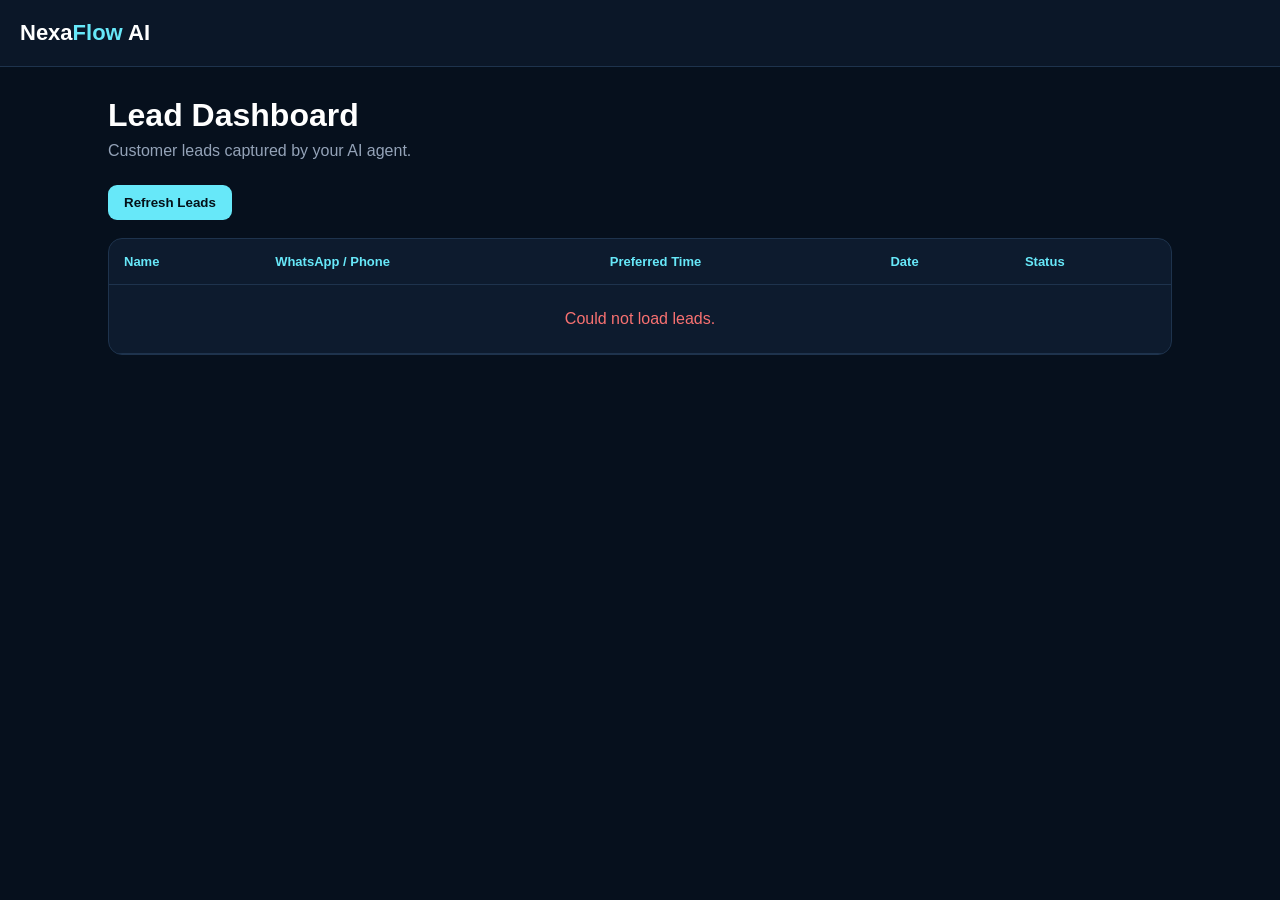
==== commit 1dd6da54: "Update agent.html" ====
--- a/agent.html
+++ b/agent.html
@@ -4,34 +4,22 @@
 <meta charset="UTF-8">
 <meta name="viewport" content="width=device-width, initial-scale=1.0">
 
-<title>NexaFlow AI — Customer Agent</title>
+<title>NexaFlow AI — Lead Dashboard</title>
 
 <style>
-*{
-    box-sizing:border-box;
-}
+*{box-sizing:border-box}
 
 body{
     margin:0;
     font-family:Arial,Helvetica,sans-serif;
-    background:
-        radial-gradient(circle at top right,#123b52 0,transparent 35%),
-        #06101d;
+    background:#06101d;
     color:#fff;
-    min-height:100vh;
 }
 
 header{
-    height:70px;
-    display:flex;
-    align-items:center;
-    justify-content:space-between;
-    padding:0 22px;
-    background:rgba(6,16,29,.92);
-    border-bottom:1px solid #1d3349;
-    position:sticky;
-    top:0;
-    z-index:10;
+    padding:20px;
+    background:#0b1728;
+    border-bottom:1px solid #1e334d;
 }
 
 .logo{
@@ -43,231 +31,89 @@
     color:#67e8f9;
 }
 
+.container{
+    max-width:1100px;
+    margin:30px auto;
+    padding:0 18px;
+}
+
+h1{
+    margin-bottom:8px;
+}
+
+.subtitle{
+    color:#94a3b8;
+    margin-bottom:25px;
+}
+
+.card{
+    background:#0d1b2e;
+    border:1px solid #1e334d;
+    border-radius:14px;
+    overflow:hidden;
+}
+
+table{
+    width:100%;
+    border-collapse:collapse;
+}
+
+th,td{
+    padding:15px;
+    text-align:left;
+    border-bottom:1px solid #1e334d;
+}
+
+th{
+    color:#67e8f9;
+    font-size:13px;
+}
+
+td{
+    color:#dbeafe;
+}
+
 .status{
-    font-size:12px;
+    color:#22c55e;
+    font-weight:700;
+}
+
+.empty{
+    padding:40px;
+    text-align:center;
+    color:#94a3b8;
+}
+
+.loading{
+    padding:40px;
+    text-align:center;
     color:#67e8f9;
-    display:flex;
-    align-items:center;
-    gap:7px;
-}
-
-.dot{
-    width:8px;
-    height:8px;
-    background:#22c55e;
-    border-radius:50%;
-}
-
-.wrapper{
-    max-width:850px;
-    margin:30px auto;
-    padding:0 15px;
-}
-
-.agent-card{
-    background:rgba(13,27,46,.94);
-    border:1px solid #1e3a52;
-    border-radius:20px;
-    overflow:hidden;
-    box-shadow:0 20px 60px rgba(0,0,0,.35);
-}
-
-.agent-top{
-    padding:24px;
-    border-bottom:1px solid #1e3349;
-}
-
-.agent-top h1{
-    margin:0 0 7px;
-    font-size:25px;
-}
-
-.agent-top p{
-    margin:0;
-    color:#94a3b8;
-    font-size:14px;
-}
-
-.chat{
-    height:420px;
-    overflow-y:auto;
-    padding:20px;
-}
-
-.message{
-    max-width:82%;
-    padding:12px 15px;
-    margin-bottom:13px;
-    border-radius:14px;
-    line-height:1.5;
-    font-size:14px;
-}
-
-.bot{
-    background:#13263a;
-    border:1px solid #23415a;
-    color:#e2e8f0;
-    border-bottom-left-radius:4px;
-}
-
-.user{
-    background:#67e8f9;
-    color:#041018;
-    margin-left:auto;
-    border-bottom-right-radius:4px;
-    font-weight:600;
-}
-
-.quick{
-    display:flex;
-    flex-wrap:wrap;
-    gap:8px;
-    padding:0 20px 15px;
-}
-
-.quick button{
-    border:1px solid #2c5068;
-    background:#102238;
-    color:#cceff5;
-    padding:9px 13px;
-    border-radius:20px;
-    cursor:pointer;
-    font-size:13px;
-}
-
-.quick button:hover{
-    background:#17324b;
-}
-
-.input-area{
-    display:flex;
-    gap:10px;
-    padding:15px 20px 20px;
-    border-top:1px solid #1e3349;
-}
-
-.input-area input{
-    flex:1;
-    background:#081726;
-    border:1px solid #29445b;
-    color:#fff;
-    padding:13px;
-    border-radius:11px;
-    outline:none;
-}
-
-.input-area input:focus{
-    border-color:#67e8f9;
-}
-
-.send{
-    background:#67e8f9;
-    color:#041018;
-    border:none;
-    padding:0 19px;
-    border-radius:11px;
-    font-weight:800;
-    cursor:pointer;
-}
-
-.lead{
-    display:none;
-    margin:0 20px 20px;
-    padding:20px;
-    background:#0a1929;
-    border:1px solid #29445b;
-    border-radius:15px;
-}
-
-.lead h3{
-    margin:0 0 15px;
-    color:#67e8f9;
-}
-
-.field{
-    margin-bottom:12px;
-}
-
-.field label{
-    display:block;
-    margin-bottom:6px;
-    font-size:12px;
-    color:#94a3b8;
-}
-
-.field input{
-    width:100%;
-    padding:12px;
-    background:#071522;
-    border:1px solid #29445b;
+}
+
+.error{
+    padding:25px;
+    text-align:center;
+    color:#f87171;
+}
+
+.refresh{
+    margin-bottom:18px;
+    padding:10px 16px;
+    border:0;
     border-radius:9px;
-    color:#fff;
-    outline:none;
-}
-
-.book-btn{
-    width:100%;
-    padding:13px;
-    border:none;
-    border-radius:10px;
     background:#67e8f9;
     color:#041018;
     font-weight:800;
     cursor:pointer;
-    margin-top:4px;
-}
-
-.whatsapp-btn{
-    display:block;
-    text-align:center;
-    padding:13px;
-    background:#25d366;
-    color:#06130b;
-    border-radius:10px;
-    text-decoration:none;
-    font-weight:800;
-    margin-top:10px;
-}
-
-.footer{
-    text-align:center;
-    padding:18px;
-    color:#64748b;
-    font-size:12px;
-}
-
-@media(max-width:600px){
-    header{
-        padding:0 15px;
+}
+
+@media(max-width:700px){
+    .card{
+        overflow-x:auto;
     }
 
-    .logo{
-        font-size:19px;
-    }
-
-    .wrapper{
-        margin:15px auto;
-        padding:0 10px;
-    }
-
-    .agent-top{
-        padding:20px;
-    }
-
-    .chat{
-        height:390px;
-    }
-
-    .message{
-        max-width:90%;
-    }
-
-    .input-area{
-        padding:12px;
-    }
-
-    .send{
-        padding:0 15px;
+    table{
+        min-width:750px;
     }
 }
 </style>
@@ -277,92 +123,51 @@
 
 <header>
     <div class="logo">Nexa<span>Flow</span> AI</div>
-
-    <div class="status">
-        <span class="dot"></span>
-        AI Online
-    </div>
 </header>
 
-<div class="wrapper">
-
-<div class="agent-card">
-
-<div class="agent-top">
-    <h1>Nexa Dental Clinic</h1>
-    <p>AI Customer Support & Lead Generation Agent</p>
+<div class="container">
+
+<h1>Lead Dashboard</h1>
+
+<div class="subtitle">
+    Customer leads captured by your AI agent.
 </div>
 
-<div class="chat" id="chat">
-
-<div class="message bot">
-    Hi! 👋 Welcome to Nexa Dental Clinic.<br><br>
-    I'm your AI assistant. I can help you with our services,
-    clinic hours, location, or appointment booking.
+<button class="refresh" onclick="loadLeads()">
+    Refresh Leads
+</button>
+
+<div class="card">
+
+<table>
+
+<thead>
+<tr>
+    <th>Name</th>
+    <th>WhatsApp / Phone</th>
+    <th>Preferred Time</th>
+    <th>Date</th>
+    <th>Status</th>
+</tr>
+</thead>
+
+<tbody id="leadsTable">
+
+<tr>
+    <td colspan="5" class="loading">
+        Loading leads...
+    </td>
+</tr>
+
+</tbody>
+
+</table>
+
 </div>
 
 </div>
 
-<div class="quick">
-
-<button onclick="quickReply('services')">Services</button>
-<button onclick="quickReply('hours')">Hours</button>
-<button onclick="quickReply('location')">Location</button>
-<button onclick="quickReply('book')">Book Appointment</button>
-
-</div>
-
-<div class="input-area">
-
-<input
-    id="userInput"
-    type="text"
-    placeholder="Type your message..."
-    onkeydown="if(event.key==='Enter') sendMessage()"
->
-
-<button class="send" onclick="sendMessage()">Send</button>
-
-</div>
-
-<div class="lead" id="lead">
-
-<h3>Book Your Appointment</h3>
-
-<div class="field">
-<label>Full Name</label>
-<input id="name" type="text" placeholder="Your full name">
-</div>
-
-<div class="field">
-<label>WhatsApp / Phone Number</label>
-<input id="phone" type="tel" placeholder="WhatsApp / Phone Number">
-</div>
-
-<div class="field">
-<label>Preferred Appointment Time</label>
-<input id="time" type="text" placeholder="e.g. Tomorrow 5 PM">
-</div>
-
-<button class="book-btn" onclick="submitLead()">
-    Submit Appointment Request
-</button>
-
-</div>
-
-</div>
-
-<div class="footer">
-    Powered by NexaFlow AI
-</div>
-
-</div>
-
 <script>
-
-/* =========================
-   SUPABASE CONFIGURATION
-========================= */
 
 const SUPABASE_URL =
 "https://yejjedfoaueslbccqvdp.supabase.co";
@@ -370,329 +175,95 @@
 const SUPABASE_KEY =
 "sb_publishable_kgBAGamF48DsEqcbGS9rmA_Z9MM3WiJ";
 
-/* Business WhatsApp number */
-const BUSINESS_WHATSAPP =
-"923346601267";
-
-
-/* =========================
-   CHAT FUNCTIONS
-========================= */
-
-function add(text,type){
-
-    const chat =
-        document.getElementById("chat");
-
-    const div =
-        document.createElement("div");
-
-    div.className =
-        "message " + type;
-
-    div.innerHTML =
-        text;
-
-    chat.appendChild(div);
-
-    chat.scrollTop =
-        chat.scrollHeight;
-}
-
-
-function quickReply(type){
-
-    if(type==="services"){
-
-        add("What services do you offer?","user");
-
-        setTimeout(function(){
-
-            add(
-                "<b>Our Services</b><br><br>" +
-                "🦷 Dental Checkup<br>" +
-                "🧼 Dental Cleaning<br>" +
-                "🦷 Dental Fillings<br>" +
-                "✨ Teeth Whitening",
-                "bot"
-            );
-
-        },400);
-
-    }
-
-
-    if(type==="hours"){
-
-        add("What are your clinic hours?","user");
-
-        setTimeout(function(){
-
-            add(
-                "<b>Clinic Hours</b><br><br>" +
-                "Monday – Sunday<br>" +
-                "10:00 AM – 10:00 PM",
-                "bot"
-            );
-
-        },400);
-
-    }
-
-
-    if(type==="location"){
-
-        add("Where are you located?","user");
-
-        setTimeout(function(){
-
-            add(
-                "<b>Location</b><br><br>" +
-                "Nexa Dental Clinic<br>" +
-                "Karachi, Pakistan",
-                "bot"
-            );
-
-        },400);
-
-    }
-
-
-    if(type==="book"){
-
-        add("I want to book an appointment.","user");
-
-        setTimeout(function(){
-
-            add(
-                "Sure! Please fill in your details below and we'll prepare your appointment request.",
-                "bot"
-            );
-
-            document.getElementById("lead").style.display =
-                "block";
-
-            document.getElementById("lead").scrollIntoView({
-                behavior:"smooth"
-            });
-
-        },400);
-
-    }
-
-}
-
-
-function sendMessage(){
-
-    const input =
-        document.getElementById("userInput");
-
-    const text =
-        input.value.trim();
-
-    if(!text) return;
-
-    add(text,"user");
-
-    input.value="";
-
-    const lower =
-        text.toLowerCase();
-
-    setTimeout(function(){
-
-        if(
-            lower.includes("service") ||
-            lower.includes("offer") ||
-            lower.includes("treatment")
-        ){
-
-            add(
-                "<b>Our Services</b><br><br>" +
-                "🦷 Dental Checkup<br>" +
-                "🧼 Dental Cleaning<br>" +
-                "🦷 Dental Fillings<br>" +
-                "✨ Teeth Whitening",
-                "bot"
-            );
-
-        }
-
-        else if(
-            lower.includes("hour") ||
-            lower.includes("open") ||
-            lower.includes("close")
-        ){
-
-            add(
-                "<b>Clinic Hours</b><br><br>" +
-                "Monday – Sunday<br>" +
-                "10:00 AM – 10:00 PM",
-                "bot"
-            );
-
-        }
-
-        else if(
-            lower.includes("location") ||
-            lower.includes("where") ||
-            lower.includes("address")
-        ){
-
-            add(
-                "<b>Location</b><br><br>" +
-                "Nexa Dental Clinic<br>" +
-                "Karachi, Pakistan",
-                "bot"
-            );
-
-        }
-
-        else if(
-            lower.includes("book") ||
-            lower.includes("appointment") ||
-            lower.includes("schedule")
-        ){
-
-            add(
-                "Absolutely! Please complete the appointment form below.",
-                "bot"
-            );
-
-            document.getElementById("lead").style.display =
-                "block";
-
-            document.getElementById("lead").scrollIntoView({
-                behavior:"smooth"
-            });
-
-        }
-
-        else{
-
-            add(
-                "I can help you with our <b>services</b>, " +
-                "<b>clinic hours</b>, <b>location</b>, or " +
-                "<b>booking an appointment</b>.",
-                "bot"
-            );
-
-        }
-
-    },400);
-
-}
-
-
-/* =========================
-   SAVE LEAD TO SUPABASE
-========================= */
-
-async function submitLead(){
-
-    const name =
-        document.getElementById("name").value.trim();
-
-    const phone =
-        document.getElementById("phone").value.trim();
-
-    const time =
-        document.getElementById("time").value.trim();
-
-
-    if(!name || !phone || !time){
-
-        alert("Please complete all fields.");
-
-        return;
-    }
+
+async function loadLeads(){
+
+    const table =
+        document.getElementById("leadsTable");
+
+    table.innerHTML =
+        '<tr><td colspan="5" class="loading">Loading leads...</td></tr>';
 
 
     try{
 
         const response =
             await fetch(
-                SUPABASE_URL + "/rest/v1/leads",
+                SUPABASE_URL +
+                "/rest/v1/leads?select=*&order=created_at.desc",
                 {
-                    method:"POST",
+                    method:"GET",
 
                     headers:{
-                        "Content-Type":"application/json",
                         "apikey":SUPABASE_KEY,
                         "Authorization":
-                            "Bearer " + SUPABASE_KEY,
-                        "Prefer":"return=minimal"
-                    },
-
-                    body:JSON.stringify({
-
-                        name:name,
-
-                        phone:phone,
-
-                        preferred_time:time
-
-                    })
+                            "Bearer " + SUPABASE_KEY
+                    }
                 }
             );
 
 
         if(!response.ok){
 
-            const errorText =
+            const error =
                 await response.text();
 
-            console.error(
-                "Supabase error:",
-                errorText
-            );
-
-            throw new Error(
-                "Lead could not be saved."
-            );
+            throw new Error(error);
         }
 
 
-        /* WhatsApp message */
-
-        const message =
-            "New Appointment Lead - Nexa Dental Clinic\n\n" +
-            "Name: " + name + "\n" +
-            "Phone: " + phone + "\n" +
-            "Preferred Time: " + time;
-
-
-        const whatsappURL =
-            "https://wa.me/" +
-            BUSINESS_WHATSAPP +
-            "?text=" +
-            encodeURIComponent(message);
-
-
-        add(
-            "Thank you, <b>" +
-            name +
-            "</b>! Your appointment request has been saved successfully.",
-            "bot"
-        );
-
-
-        document.getElementById("lead").innerHTML =
-
-            "<h3>Lead Saved ✅</h3>" +
-
-            "<p style='color:#94a3b8;margin-bottom:12px'>" +
-            "Your appointment request has been saved. " +
-            "You can now send the lead to our team via WhatsApp." +
-            "</p>" +
-
-            "<a class='whatsapp-btn' " +
-            "href='" + whatsappURL + "' " +
-            "target='_blank'>" +
-            "Send Lead on WhatsApp →" +
-            "</a>";
-
+        const leads =
+            await response.json();
+
+
+        if(leads.length === 0){
+
+            table.innerHTML =
+                '<tr><td colspan="5" class="empty">No leads yet.</td></tr>';
+
+            return;
+        }
+
+
+        table.innerHTML = "";
+
+
+        leads.forEach(function(lead){
+
+            const row =
+                document.createElement("tr");
+
+
+            const date =
+                lead.created_at
+                ? new Date(lead.created_at).toLocaleString()
+                : "-";
+
+
+            row.innerHTML =
+
+                "<td>" +
+                escapeHTML(lead.name) +
+                "</td>" +
+
+                "<td>" +
+                escapeHTML(lead.phone) +
+                "</td>" +
+
+                "<td>" +
+                escapeHTML(lead.preferred_time) +
+                "</td>" +
+
+                "<td>" +
+                escapeHTML(date) +
+                "</td>" +
+
+                "<td class='status'>New</td>";
+
+
+            table.appendChild(row);
+
+        });
 
     }
 
@@ -700,15 +271,30 @@
 
         console.error(error);
 
-        alert(
-            "The lead could not be saved. Please try again."
-        );
+        table.innerHTML =
+            '<tr><td colspan="5" class="error">' +
+            'Could not load leads.' +
+            '</td></tr>';
 
     }
-
-}
+}
+
+
+function escapeHTML(value){
+
+    return String(value)
+        .replace(/&/g,"&amp;")
+        .replace(/</g,"&lt;")
+        .replace(/>/g,"&gt;")
+        .replace(/"/g,"&quot;")
+        .replace(/'/g,"&#039;");
+
+}
+
+
+loadLeads();
 
 </script>
 
 </body>
-      </html>
+</html>
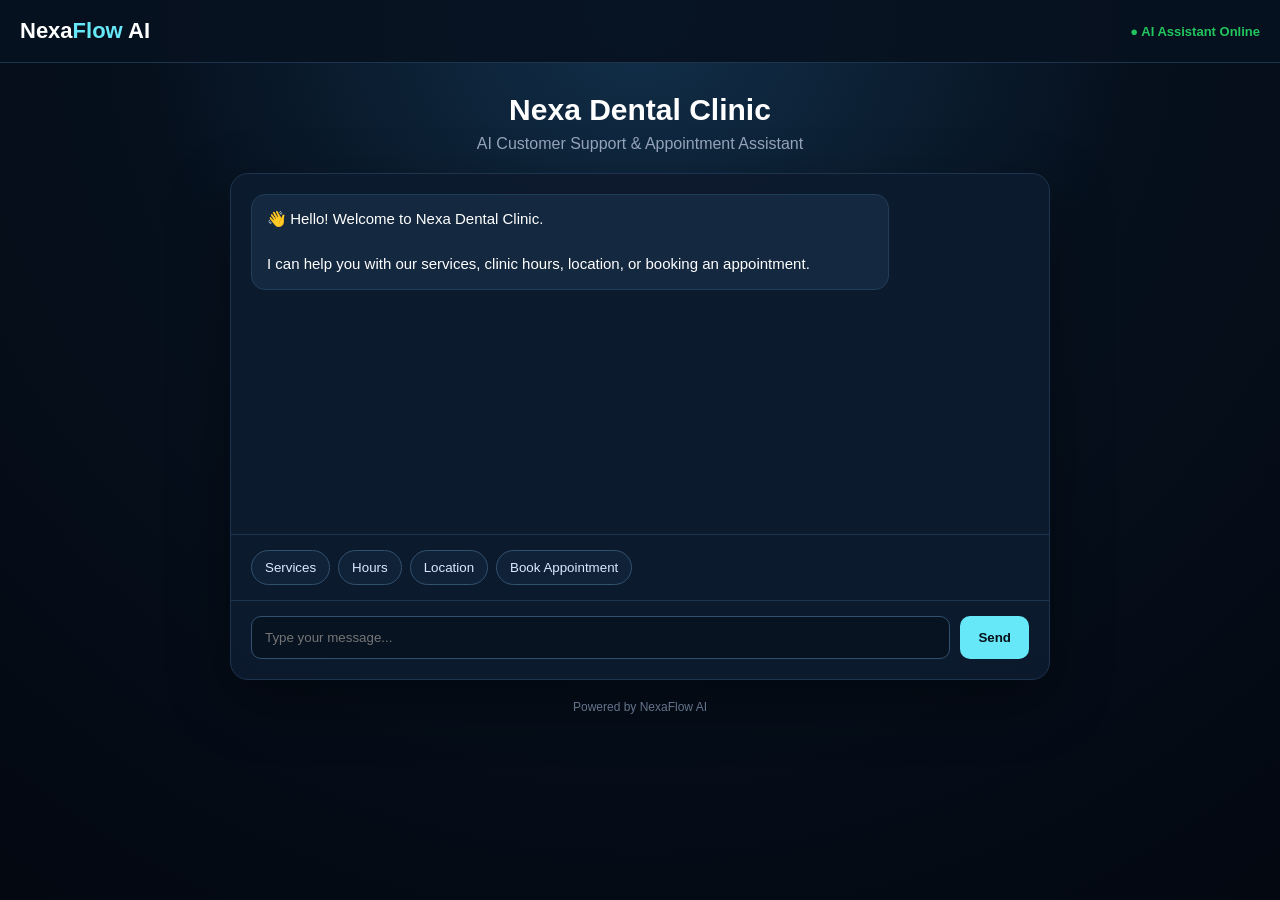
==== commit 469a9ba7: "Update agent.html" ====
--- a/agent.html
+++ b/agent.html
@@ -4,22 +4,29 @@
 <meta charset="UTF-8">
 <meta name="viewport" content="width=device-width, initial-scale=1.0">
 
-<title>NexaFlow AI — Lead Dashboard</title>
+<title>Nexa Dental Clinic — AI Assistant</title>
 
 <style>
-*{box-sizing:border-box}
+*{
+    box-sizing:border-box;
+}
 
 body{
     margin:0;
     font-family:Arial,Helvetica,sans-serif;
-    background:#06101d;
+    background:
+        radial-gradient(circle at top,#12304b 0,#06101d 45%,#030811 100%);
     color:#fff;
-}
-
-header{
-    padding:20px;
-    background:#0b1728;
+    min-height:100vh;
+}
+
+.header{
+    padding:18px 20px;
+    background:rgba(7,18,32,.92);
     border-bottom:1px solid #1e334d;
+    display:flex;
+    justify-content:space-between;
+    align-items:center;
 }
 
 .logo{
@@ -31,141 +38,327 @@
     color:#67e8f9;
 }
 
-.container{
-    max-width:1100px;
-    margin:30px auto;
-    padding:0 18px;
-}
-
-h1{
-    margin-bottom:8px;
-}
-
-.subtitle{
-    color:#94a3b8;
-    margin-bottom:25px;
-}
-
-.card{
-    background:#0d1b2e;
-    border:1px solid #1e334d;
-    border-radius:14px;
-    overflow:hidden;
-}
-
-table{
-    width:100%;
-    border-collapse:collapse;
-}
-
-th,td{
-    padding:15px;
-    text-align:left;
-    border-bottom:1px solid #1e334d;
-}
-
-th{
-    color:#67e8f9;
-    font-size:13px;
-}
-
-td{
-    color:#dbeafe;
-}
-
 .status{
     color:#22c55e;
+    font-size:13px;
     font-weight:700;
 }
 
-.empty{
-    padding:40px;
+.container{
+    width:100%;
+    max-width:850px;
+    margin:30px auto;
+    padding:0 15px;
+}
+
+.clinic{
     text-align:center;
+    margin-bottom:20px;
+}
+
+.clinic h1{
+    margin:0 0 8px;
+    font-size:30px;
+}
+
+.clinic p{
+    margin:0;
     color:#94a3b8;
 }
 
-.loading{
-    padding:40px;
-    text-align:center;
-    color:#67e8f9;
-}
-
-.error{
-    padding:25px;
-    text-align:center;
-    color:#f87171;
-}
-
-.refresh{
-    margin-bottom:18px;
-    padding:10px 16px;
+.chat{
+    background:rgba(13,27,46,.96);
+    border:1px solid #1e334d;
+    border-radius:18px;
+    overflow:hidden;
+    box-shadow:0 20px 60px rgba(0,0,0,.35);
+}
+
+.messages{
+    min-height:360px;
+    max-height:500px;
+    overflow-y:auto;
+    padding:20px;
+}
+
+.message{
+    max-width:82%;
+    padding:13px 15px;
+    margin-bottom:12px;
+    border-radius:14px;
+    line-height:1.5;
+    font-size:15px;
+}
+
+.bot{
+    background:#14283f;
+    border:1px solid #203d59;
+}
+
+.user{
+    background:#0e7490;
+    margin-left:auto;
+}
+
+.quick{
+    display:flex;
+    flex-wrap:wrap;
+    gap:8px;
+    padding:15px 20px;
+    border-top:1px solid #1e334d;
+}
+
+.quick button{
+    border:1px solid #31516e;
+    background:#102238;
+    color:#dbeafe;
+    padding:9px 13px;
+    border-radius:20px;
+    cursor:pointer;
+}
+
+.quick button:hover{
+    background:#16314e;
+}
+
+.input-area{
+    display:flex;
+    gap:10px;
+    padding:15px 20px 20px;
+    border-top:1px solid #1e334d;
+}
+
+.input-area input{
+    flex:1;
+    padding:13px;
+    border-radius:10px;
+    border:1px solid #31516e;
+    background:#071321;
+    color:#fff;
+    outline:none;
+}
+
+.input-area button{
     border:0;
-    border-radius:9px;
+    border-radius:10px;
+    padding:13px 18px;
     background:#67e8f9;
     color:#041018;
     font-weight:800;
     cursor:pointer;
 }
 
-@media(max-width:700px){
-    .card{
-        overflow-x:auto;
-    }
-
-    table{
-        min-width:750px;
-    }
+/* BOOKING */
+
+.booking{
+    display:none;
+    margin:0 20px 20px;
+    padding:20px;
+    background:#091827;
+    border:1px solid #2b4965;
+    border-radius:15px;
+}
+
+.booking.show{
+    display:block;
+}
+
+.booking h2{
+    margin-top:0;
+    margin-bottom:6px;
+}
+
+.booking p{
+    color:#94a3b8;
+    margin-top:0;
+}
+
+.booking input{
+    width:100%;
+    padding:13px;
+    margin:7px 0;
+    border-radius:9px;
+    border:1px solid #31516e;
+    background:#071321;
+    color:#fff;
+}
+
+.booking button{
+    width:100%;
+    margin-top:10px;
+    padding:13px;
+    border:0;
+    border-radius:10px;
+    background:#22c55e;
+    color:#041018;
+    font-weight:800;
+    cursor:pointer;
+}
+
+.success{
+    display:none;
+    margin-top:15px;
+    padding:14px;
+    border-radius:10px;
+    background:#12351f;
+    color:#86efac;
+    border:1px solid #166534;
+}
+
+.whatsapp{
+    display:none;
+    margin-top:10px;
+    text-align:center;
+    text-decoration:none;
+    padding:13px;
+    border-radius:10px;
+    background:#25d366;
+    color:white;
+    font-weight:800;
+}
+
+.footer{
+    text-align:center;
+    color:#64748b;
+    font-size:12px;
+    margin:20px 0;
 }
 </style>
 </head>
 
 <body>
 
-<header>
-    <div class="logo">Nexa<span>Flow</span> AI</div>
+<header class="header">
+
+    <div class="logo">
+        Nexa<span>Flow</span> AI
+    </div>
+
+    <div class="status">
+        ● AI Assistant Online
+    </div>
+
 </header>
 
+
 <div class="container">
 
-<h1>Lead Dashboard</h1>
-
-<div class="subtitle">
-    Customer leads captured by your AI agent.
+    <div class="clinic">
+
+        <h1>Nexa Dental Clinic</h1>
+
+        <p>
+            AI Customer Support & Appointment Assistant
+        </p>
+
+    </div>
+
+
+    <div class="chat">
+
+        <div class="messages" id="messages">
+
+            <div class="message bot">
+                👋 Hello! Welcome to Nexa Dental Clinic.<br><br>
+                I can help you with our services, clinic hours,
+                location, or booking an appointment.
+            </div>
+
+        </div>
+
+
+        <div class="quick">
+
+            <button onclick="quickMessage('What services do you offer?')">
+                Services
+            </button>
+
+            <button onclick="quickMessage('What are your clinic hours?')">
+                Hours
+            </button>
+
+            <button onclick="quickMessage('Where is the clinic located?')">
+                Location
+            </button>
+
+            <button onclick="showBooking()">
+                Book Appointment
+            </button>
+
+        </div>
+
+
+        <div class="input-area">
+
+            <input
+                id="userInput"
+                type="text"
+                placeholder="Type your message..."
+                onkeydown="if(event.key==='Enter') sendMessage()"
+            >
+
+            <button onclick="sendMessage()">
+                Send
+            </button>
+
+        </div>
+
+
+        <!-- BOOKING FORM -->
+
+        <div class="booking" id="booking">
+
+            <h2>Book Your Appointment</h2>
+
+            <p>
+                Please enter your details and preferred appointment time.
+            </p>
+
+            <input
+                id="name"
+                type="text"
+                placeholder="Full Name"
+            >
+
+            <input
+                id="phone"
+                type="tel"
+                placeholder="WhatsApp / Phone Number"
+            >
+
+            <input
+                id="preferredTime"
+                type="text"
+                placeholder="Preferred Appointment Time"
+            >
+
+            <button onclick="submitLead()">
+                Confirm Appointment Request
+            </button>
+
+            <div class="success" id="success">
+                ✅ Appointment request saved successfully.
+            </div>
+
+            <a
+                id="whatsappButton"
+                class="whatsapp"
+                target="_blank"
+            >
+                Send Lead on WhatsApp →
+            </a>
+
+        </div>
+
+    </div>
+
+
+    <div class="footer">
+        Powered by NexaFlow AI
+    </div>
+
 </div>
 
-<button class="refresh" onclick="loadLeads()">
-    Refresh Leads
-</button>
-
-<div class="card">
-
-<table>
-
-<thead>
-<tr>
-    <th>Name</th>
-    <th>WhatsApp / Phone</th>
-    <th>Preferred Time</th>
-    <th>Date</th>
-    <th>Status</th>
-</tr>
-</thead>
-
-<tbody id="leadsTable">
-
-<tr>
-    <td colspan="5" class="loading">
-        Loading leads...
-    </td>
-</tr>
-
-</tbody>
-
-</table>
-
-</div>
-
-</div>
 
 <script>
 
@@ -175,14 +368,168 @@
 const SUPABASE_KEY =
 "sb_publishable_kgBAGamF48DsEqcbGS9rmA_Z9MM3WiJ";
 
-
-async function loadLeads(){
-
-    const table =
-        document.getElementById("leadsTable");
-
-    table.innerHTML =
-        '<tr><td colspan="5" class="loading">Loading leads...</td></tr>';
+const BUSINESS_WHATSAPP =
+"923346601267";
+
+
+function addMessage(text,type){
+
+    const messages =
+        document.getElementById("messages");
+
+    const div =
+        document.createElement("div");
+
+    div.className =
+        "message " + type;
+
+    div.innerHTML =
+        text;
+
+    messages.appendChild(div);
+
+    messages.scrollTop =
+        messages.scrollHeight;
+}
+
+
+function quickMessage(text){
+
+    document.getElementById("userInput").value =
+        text;
+
+    sendMessage();
+}
+
+
+function sendMessage(){
+
+    const input =
+        document.getElementById("userInput");
+
+    const text =
+        input.value.trim();
+
+    if(!text){
+        return;
+    }
+
+    addMessage(
+        escapeHTML(text),
+        "user"
+    );
+
+    input.value = "";
+
+    const lower =
+        text.toLowerCase();
+
+
+    let reply =
+        "I can help you with services, clinic hours, location, or an appointment booking.";
+
+
+    if(
+        lower.includes("service") ||
+        lower.includes("treatment") ||
+        lower.includes("offer")
+    ){
+
+        reply =
+        "We currently offer dental checkups, cleaning, fillings, and teeth whitening.";
+
+    }
+
+
+    else if(
+        lower.includes("hour") ||
+        lower.includes("open") ||
+        lower.includes("close")
+    ){
+
+        reply =
+        "Nexa Dental Clinic is open from 10 AM to 10 PM.";
+
+    }
+
+
+    else if(
+        lower.includes("location") ||
+        lower.includes("where")
+    ){
+
+        reply =
+        "Nexa Dental Clinic is located in Karachi.";
+
+    }
+
+
+    else if(
+        lower.includes("book") ||
+        lower.includes("appointment") ||
+        lower.includes("schedule") ||
+        lower.includes("cleaning") ||
+        lower.includes("tomorrow") ||
+        lower.includes("today")
+    ){
+
+        reply =
+        "Absolutely! I can help you request an appointment. Please use the booking form below to enter your name, WhatsApp number, and preferred appointment time.";
+
+        setTimeout(function(){
+            showBooking();
+        },500);
+
+    }
+
+
+    setTimeout(function(){
+
+        addMessage(
+            reply,
+            "bot"
+        );
+
+    },400);
+
+}
+
+
+function showBooking(){
+
+    const booking =
+        document.getElementById("booking");
+
+    booking.classList.add("show");
+
+    booking.scrollIntoView({
+        behavior:"smooth",
+        block:"start"
+    });
+
+}
+
+
+async function submitLead(){
+
+    const name =
+        document.getElementById("name").value.trim();
+
+    const phone =
+        document.getElementById("phone").value.trim();
+
+    const time =
+        document.getElementById("preferredTime").value.trim();
+
+
+    if(!name || !phone || !time){
+
+        alert(
+            "Please complete all booking fields."
+        );
+
+        return;
+    }
 
 
     try{
@@ -190,15 +537,26 @@
         const response =
             await fetch(
                 SUPABASE_URL +
-                "/rest/v1/leads?select=*&order=created_at.desc",
+                "/rest/v1/leads",
                 {
-                    method:"GET",
+                    method:"POST",
 
                     headers:{
+                        "Content-Type":"application/json",
                         "apikey":SUPABASE_KEY,
                         "Authorization":
-                            "Bearer " + SUPABASE_KEY
-                    }
+                            "Bearer " + SUPABASE_KEY,
+                        "Prefer":"return=minimal"
+                    },
+
+                    body:JSON.stringify({
+
+                        name:name,
+                        phone:phone,
+                        preferred_time:time
+
+                    })
+
                 }
             );
 
@@ -212,58 +570,34 @@
         }
 
 
-        const leads =
-            await response.json();
-
-
-        if(leads.length === 0){
-
-            table.innerHTML =
-                '<tr><td colspan="5" class="empty">No leads yet.</td></tr>';
-
-            return;
-        }
-
-
-        table.innerHTML = "";
-
-
-        leads.forEach(function(lead){
-
-            const row =
-                document.createElement("tr");
-
-
-            const date =
-                lead.created_at
-                ? new Date(lead.created_at).toLocaleString()
-                : "-";
-
-
-            row.innerHTML =
-
-                "<td>" +
-                escapeHTML(lead.name) +
-                "</td>" +
-
-                "<td>" +
-                escapeHTML(lead.phone) +
-                "</td>" +
-
-                "<td>" +
-                escapeHTML(lead.preferred_time) +
-                "</td>" +
-
-                "<td>" +
-                escapeHTML(date) +
-                "</td>" +
-
-                "<td class='status'>New</td>";
-
-
-            table.appendChild(row);
-
-        });
+        document.getElementById("success")
+            .style.display="block";
+
+
+        const message =
+`New Appointment Lead - Nexa Dental Clinic
+
+Name: ${name}
+Phone: ${phone}
+Preferred Time: ${time}`;
+
+
+        const whatsappURL =
+            "https://wa.me/" +
+            BUSINESS_WHATSAPP +
+            "?text=" +
+            encodeURIComponent(message);
+
+
+        const whatsappButton =
+            document.getElementById("whatsappButton");
+
+        whatsappButton.href =
+            whatsappURL;
+
+        whatsappButton.style.display =
+            "block";
+
 
     }
 
@@ -271,12 +605,12 @@
 
         console.error(error);
 
-        table.innerHTML =
-            '<tr><td colspan="5" class="error">' +
-            'Could not load leads.' +
-            '</td></tr>';
-
-    }
+        alert(
+            "Could not save the appointment request. Please try again."
+        );
+
+    }
+
 }
 
 
@@ -291,10 +625,7 @@
 
 }
 
-
-loadLeads();
-
 </script>
 
 </body>
-</html>
+</html>
